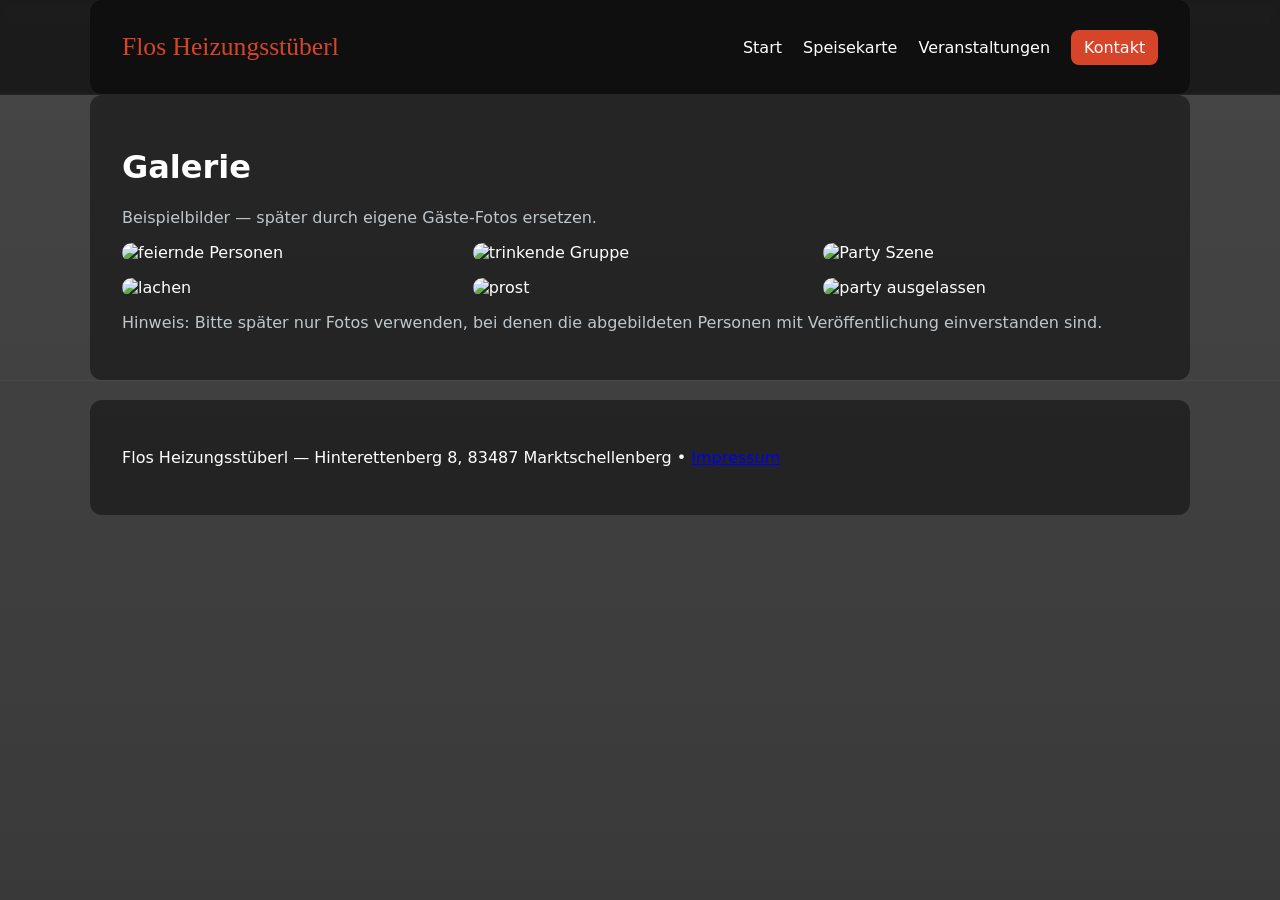
==== gallery.html @ 0366e9e1 "Add initial site: homepage, styles, menu, events, gallery, contact, impressum" ====
<!doctype html>
<html lang="de">
<head>
  <meta charset="utf-8">
  <meta name="viewport" content="width=device-width,initial-scale=1">
  <title>Galerie — Flos Heizungsstüberl</title>
  <link rel="stylesheet" href="styles.css">
</head>
<body>
  <header class="site-header">
    <div class="wrap">
      <a class="brand" href="/">Flos Heizungsstüberl</a>
      <nav>
        <a href="/">Start</a>
        <a href="speisekarte.html">Speisekarte</a>
        <a href="veranstaltungen.html">Veranstaltungen</a>
        <a href="kontakt.html" class="cta">Kontakt</a>
      </nav>
    </div>
  </header>

  <main class="wrap">
    <h1>Galerie</h1>
    <p class="muted">Beispielbilder — später durch eigene Gäste-Fotos ersetzen.</p>

    <div class="gallery-grid" style="display:grid;grid-template-columns:repeat(3,1fr);gap:1rem">
      <img src="https://images.unsplash.com/photo-1522202176988-66273c2fd55f?q=80&w=800&auto=format&fit=crop&ixlib=rb-4.0.3&s=aaa" alt="feiernde Personen" style="width:100%;border-radius:10px">
      <img src="https://images.unsplash.com/photo-1519125323398-675f0ddb6308?q=80&w=800&auto=format&fit=crop&ixlib=rb-4.0.3&s=bbb" alt="trinkende Gruppe" style="width:100%;border-radius:10px">
      <img src="https://images.unsplash.com/photo-1514518873541-7e9a4b4c2fcd?q=80&w=800&auto=format&fit=crop&ixlib=rb-4.0.3&s=ccc" alt="Party Szene" style="width:100%;border-radius:10px">
      <img src="https://images.unsplash.com/photo-1482192505345-5655af888cc4?q=80&w=800&auto=format&fit=crop&ixlib=rb-4.0.3&s=ddd" alt="lachen" style="width:100%;border-radius:10px">
      <img src="https://images.unsplash.com/photo-1544025162-d76694265947?q=80&w=800&auto=format&fit=crop&ixlib=rb-4.0.3&s=eee" alt="prost" style="width:100%;border-radius:10px">
      <img src="https://images.unsplash.com/photo-1492684223066-81342ee5ff30?q=80&w=800&auto=format&fit=crop&ixlib=rb-4.0.3&s=fff" alt="party ausgelassen" style="width:100%;border-radius:10px">
    </div>

    <p class="muted">Hinweis: Bitte später nur Fotos verwenden, bei denen die abgebildeten Personen mit Veröffentlichung einverstanden sind.</p>
  </main>

  <footer class="site-footer">
    <div class="wrap">
      <p>Flos Heizungsstüberl — Hinterettenberg 8, 83487 Marktschellenberg • <a href="impressum.html">Impressum</a></p>
    </div>
  </footer>
</body>
</html>
---- styles.css ----
/* Stylesheet für Flos Heizungsstüberl - modern, bayerisch angehaucht, dunkles Theme */
:root{--wrap:1100px;--accent:#d6452a;--muted:#bfc7cc;--bg:#0b0b0b;--text:#ffffff}
*{box-sizing:border-box}
body{font-family:Inter,Montserrat,system-ui,Segoe UI,Roboto,Arial,sans-serif;margin:0;color:var(--text);
  background-image: linear-gradient(rgba(8,8,8,0.75), rgba(8,8,8,0.8)), url('Logos/untersberg.jpg');
  background-size:cover;background-position:center;background-attachment:fixed;}
.wrap{max-width:var(--wrap);margin:0 auto;padding:2rem;background:rgba(0,0,0,0.45);border-radius:12px}
.site-header{background:rgba(0,0,0,0.6);backdrop-filter:blur(4px);position:sticky;top:0;z-index:40;border-bottom:1px solid rgba(255,255,255,.04)}
.site-header .wrap{display:flex;align-items:center;justify-content:space-between}
.brand{font-family:Montserrat,Plaster,Inter,serif;font-size:1.6rem;color:var(--accent);text-decoration:none}
nav a{margin-left:1rem;color:var(--text);text-decoration:none}
nav .cta{background:var(--accent);color:#fff;padding:.5rem .8rem;border-radius:8px}
.hero{padding:3rem 0; color:var(--text); position:relative}
.hero{background-image:linear-gradient(rgba(0,0,0,0.6), rgba(0,0,0,0.65)), url('Logos/untersberg.jpg');background-size:cover;background-position:center}
.hero-inner{display:flex;gap:2rem;align-items:center}
.hero-text{flex:1}
.slogan{font-family:Montserrat,Plaster,Inter,serif;font-size:2.2rem;color:#fff;margin:0 0 1rem;letter-spacing:0.2px;text-shadow:0 6px 20px rgba(0,0,0,.7)}
.lead{font-size:1.05rem;opacity:.95}
.buttons .btn{display:inline-block;margin-right:.6rem;padding:.6rem 1rem;border-radius:8px;background:var(--accent);color:#fff;text-decoration:none}
.buttons .ghost{background:transparent;border:1px solid rgba(255,255,255,.15);color:#fff}
.hero-image img{width:420px;border-radius:12px;box-shadow:0 10px 30px rgba(0,0,0,.55);filter:grayscale(10%) brightness(78%);opacity:0.98}
.partners{padding:2rem 0;background:transparent}
.partner-logos{display:flex;gap:1.2rem;align-items:center}
.partner-logos img{height:56px;object-fit:contain;filter:brightness(1);background:transparent}
.info{display:flex;gap:2rem;padding:2rem 0}
.info .col{flex:1;background:rgba(255,255,255,0.03);padding:1.2rem;border-radius:12px}
.highlight{color:var(--accent);font-weight:700}
.cta-cards{display:grid;grid-template-columns:repeat(3,1fr);gap:1rem;padding:2rem 0}
.cta-cards article{background:rgba(255,255,255,0.03);padding:1.2rem;border-radius:12px}
.instagram{padding:2rem 0}
.site-footer{padding:1.2rem 0;background:transparent;border-top:1px solid rgba(255,255,255,.04)}
.link{color:var(--accent);text-decoration:none}
.muted{color:var(--muted)}
.fun{font-style:italic;color:#eee}
.menu ul{list-style:none;padding:0}
.menu li{padding:.35rem 0}
.map-wrapper{position:relative;padding-bottom:56.25%;height:0;overflow:hidden}
.map-wrapper iframe{position:absolute;top:0;left:0;width:100%;height:100%;border:0;border-radius:8px}
.gallery-grid img{width:100%;border-radius:10px}
.btn.whatsapp{background:#25D366;color:#fff;border:none}
@media(max-width:900px){
  .hero-inner{flex-direction:column}
  .hero-image img{width:100%}
  .cta-cards{grid-template-columns:1fr}
  .slogan{font-size:1.6rem}
}
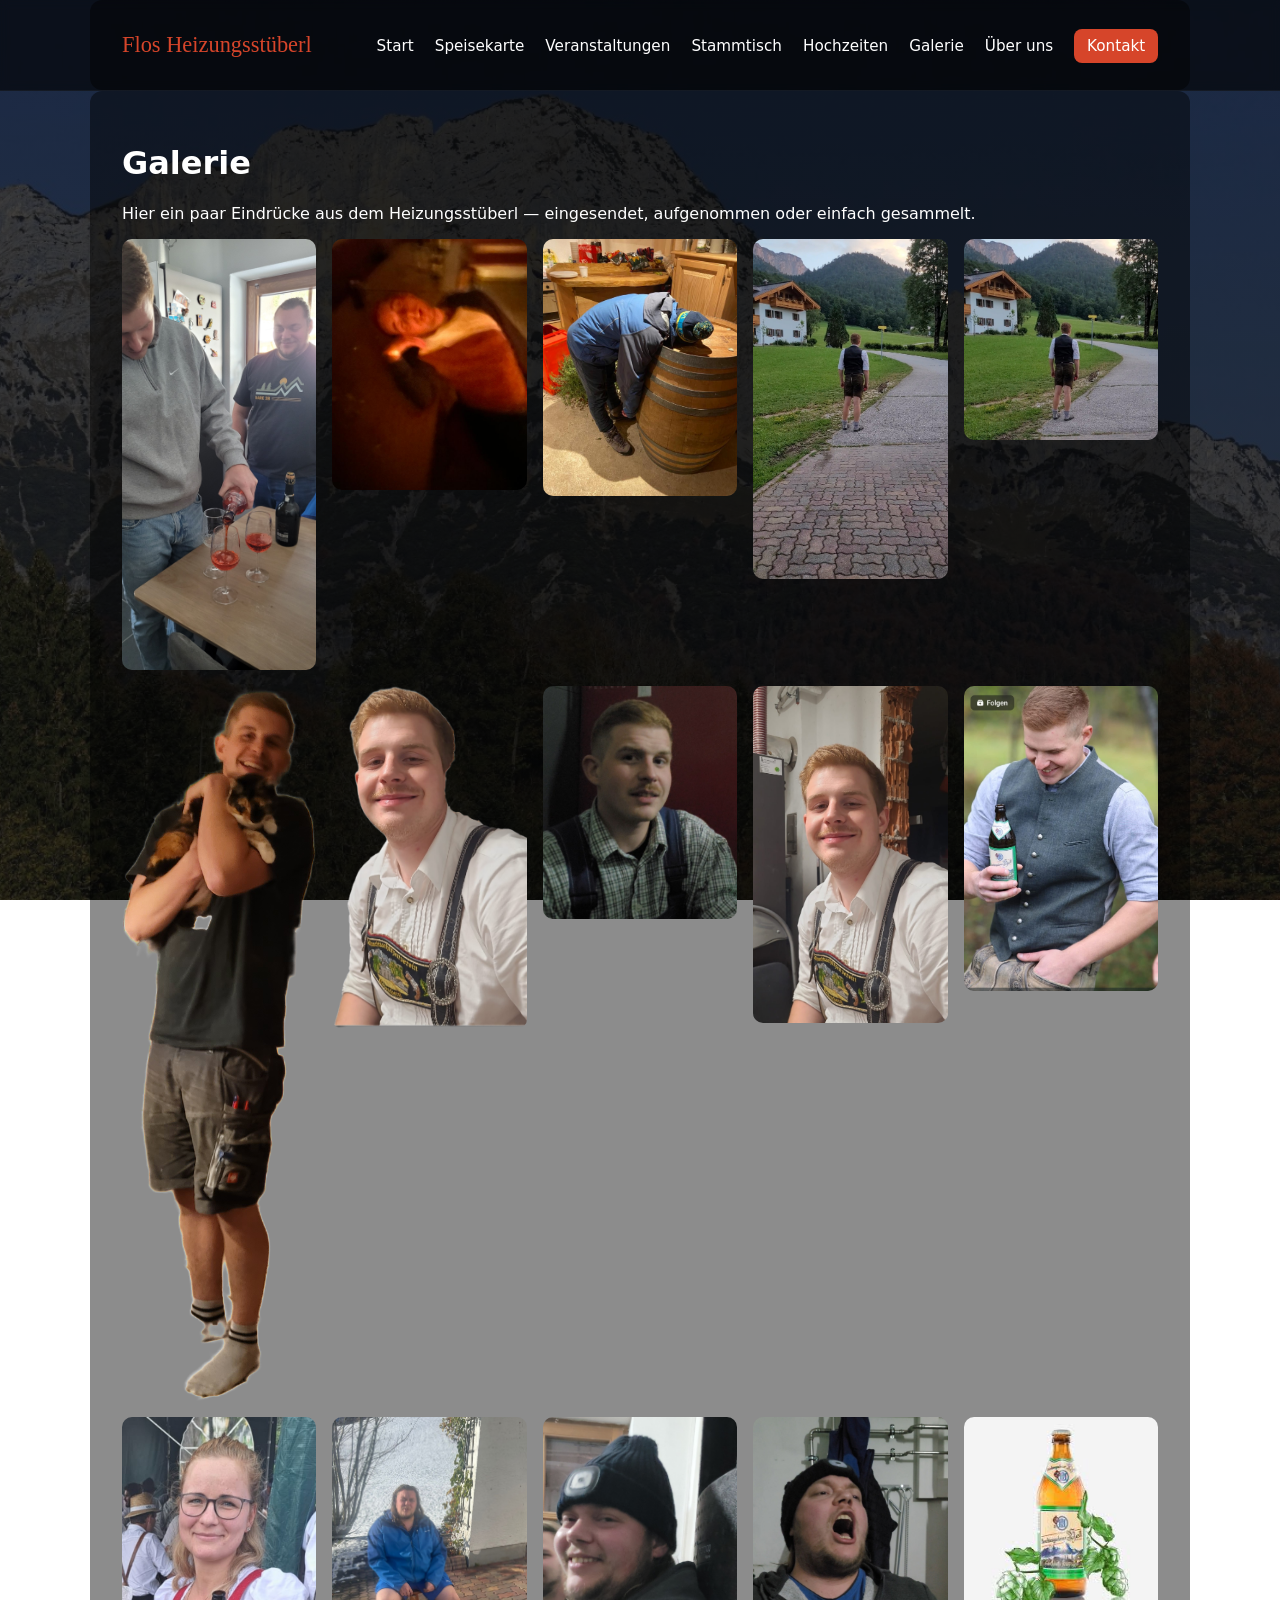
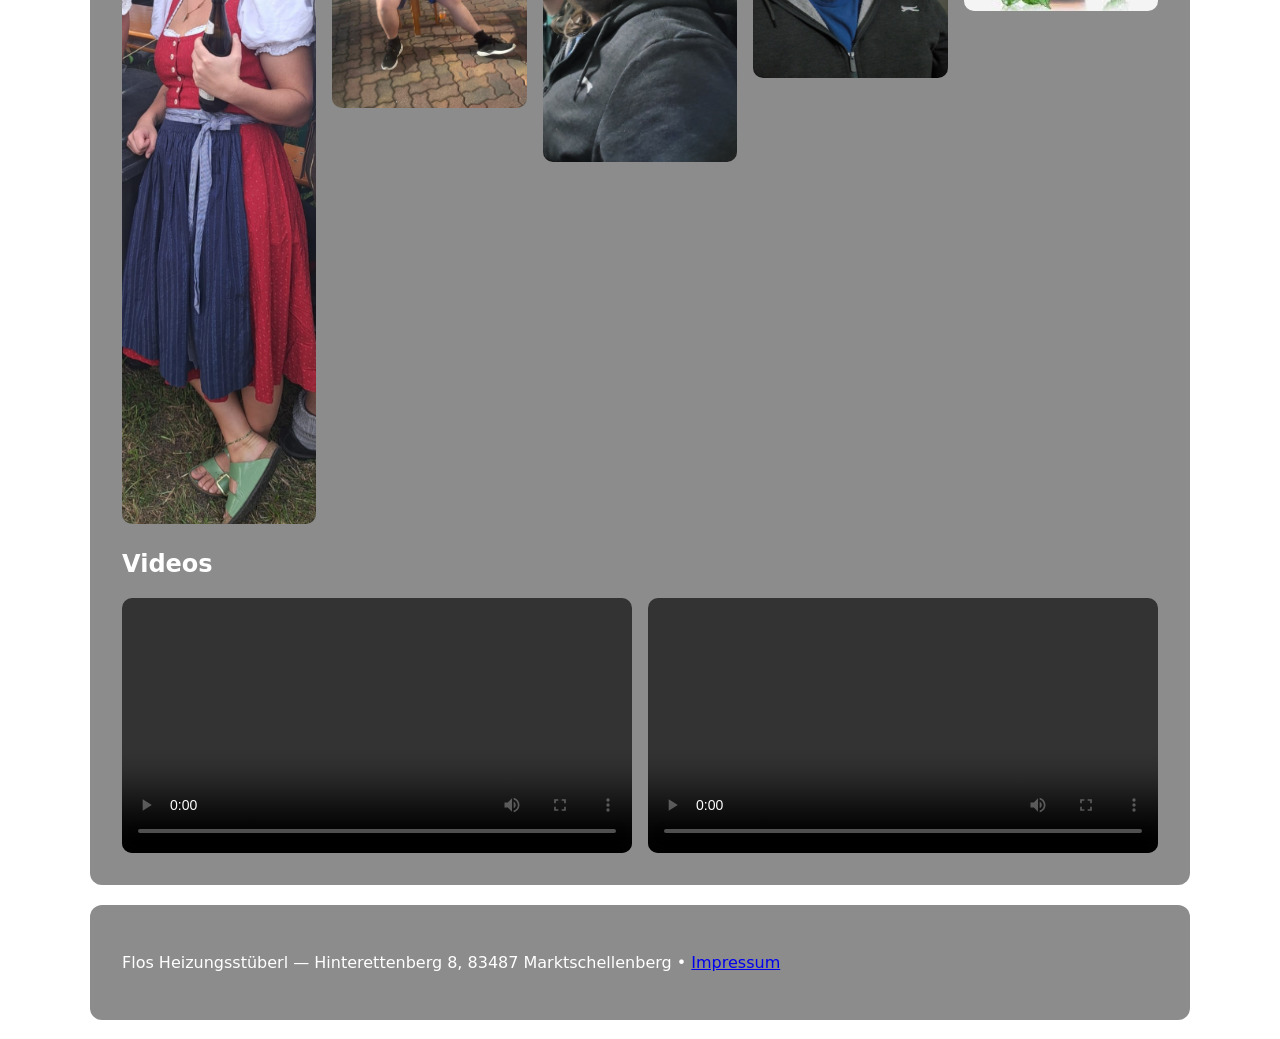
==== commit 401d8cb9: "Unify header across pages, adjust header font size, update README" ====
--- a/gallery.html
+++ b/gallery.html
@@ -14,6 +14,10 @@
         <a href="/">Start</a>
         <a href="speisekarte.html">Speisekarte</a>
         <a href="veranstaltungen.html">Veranstaltungen</a>
+        <a href="stammtisch.html">Stammtisch</a>
+        <a href="hochzeiten.html">Hochzeiten</a>
+        <a href="gallery.html">Galerie</a>
+        <a href="ueber-uns.html">Über uns</a>
         <a href="kontakt.html" class="cta">Kontakt</a>
       </nav>
     </div>
@@ -21,18 +25,32 @@
 
   <main class="wrap">
     <h1>Galerie</h1>
-    <p class="muted">Beispielbilder — später durch eigene Gäste-Fotos ersetzen.</p>
+    <p>Hier ein paar Eindrücke aus dem Heizungsstüberl — eingesendet, aufgenommen oder einfach gesammelt.</p>
 
-    <div class="gallery-grid" style="display:grid;grid-template-columns:repeat(3,1fr);gap:1rem">
-      <img src="https://images.unsplash.com/photo-1522202176988-66273c2fd55f?q=80&w=800&auto=format&fit=crop&ixlib=rb-4.0.3&s=aaa" alt="feiernde Personen" style="width:100%;border-radius:10px">
-      <img src="https://images.unsplash.com/photo-1519125323398-675f0ddb6308?q=80&w=800&auto=format&fit=crop&ixlib=rb-4.0.3&s=bbb" alt="trinkende Gruppe" style="width:100%;border-radius:10px">
-      <img src="https://images.unsplash.com/photo-1514518873541-7e9a4b4c2fcd?q=80&w=800&auto=format&fit=crop&ixlib=rb-4.0.3&s=ccc" alt="Party Szene" style="width:100%;border-radius:10px">
-      <img src="https://images.unsplash.com/photo-1482192505345-5655af888cc4?q=80&w=800&auto=format&fit=crop&ixlib=rb-4.0.3&s=ddd" alt="lachen" style="width:100%;border-radius:10px">
-      <img src="https://images.unsplash.com/photo-1544025162-d76694265947?q=80&w=800&auto=format&fit=crop&ixlib=rb-4.0.3&s=eee" alt="prost" style="width:100%;border-radius:10px">
-      <img src="https://images.unsplash.com/photo-1492684223066-81342ee5ff30?q=80&w=800&auto=format&fit=crop&ixlib=rb-4.0.3&s=fff" alt="party ausgelassen" style="width:100%;border-radius:10px">
+    <div class="gallery-grid" style="display:grid;grid-template-columns:repeat(auto-fit,minmax(180px,1fr));gap:1rem">
+      <img src="Bilder/Aperol.jpg" alt="Aperol" loading="lazy">
+      <img src="Bilder/Betrunkener_1.jpg" alt="Betrunkener" loading="lazy">
+      <img src="Bilder/Betrunkener_2.jpg" alt="Betrunkener" loading="lazy">
+      <img src="Bilder/Flo_hinten.jpg" alt="Flo hinten" loading="lazy">
+      <img src="Bilder/Flo_hinten_2.jpg" alt="Flo hinten 2" loading="lazy">
+      <img src="Bilder/Flo_Katze.png" alt="Flo mit Katze" loading="lazy">
+      <img src="Bilder/Flo_portraet.png" alt="Flo Porträt" loading="lazy">
+      <img src="Bilder/Flo_portraet_2.jpg" alt="Flo Porträt 2" loading="lazy">
+      <img src="Bilder/Flo_portraet_voll.jpg" alt="Flo Porträt voll" loading="lazy">
+      <img src="Bilder/Flo_serioes.jpg" alt="Flo seriös" loading="lazy">
+      <img src="Bilder/Laura_Berg_2.jpg" alt="Laura" loading="lazy">
+      <img src="Bilder/Michi_draussen.jpg" alt="Michi draußen" loading="lazy">
+      <img src="Bilder/Michi_portraet.jpg" alt="Michi Porträt" loading="lazy">
+      <img src="Bilder/Michi_schrei.jpg" alt="Michi schreit" loading="lazy">
+      <img src="Bilder/Osterbier.jpg" alt="Osterbier" loading="lazy">
     </div>
 
-    <p class="muted">Hinweis: Bitte später nur Fotos verwenden, bei denen die abgebildeten Personen mit Veröffentlichung einverstanden sind.</p>
+    <h2 style="margin-top:1.6rem">Videos</h2>
+    <div style="display:grid;grid-template-columns:repeat(auto-fit,minmax(240px,1fr));gap:1rem">
+      <video controls playsinline width="100%" style="border-radius:10px" src="Videos/Goassmass.mp4" preload="metadata"></video>
+      <video controls playsinline width="100%" style="border-radius:10px" src="Videos/Heizung_video.mp4" preload="metadata"></video>
+    </div>
+
   </main>
 
   <footer class="site-footer">
--- a/styles.css
+++ b/styles.css
@@ -2,18 +2,32 @@
 :root{--wrap:1100px;--accent:#d6452a;--muted:#bfc7cc;--bg:#0b0b0b;--text:#ffffff}
 *{box-sizing:border-box}
 body{font-family:Inter,Montserrat,system-ui,Segoe UI,Roboto,Arial,sans-serif;margin:0;color:var(--text);
-  background-image: linear-gradient(rgba(8,8,8,0.75), rgba(8,8,8,0.8)), url('Logos/untersberg.jpg');
+  /* Restore desktop background with fixed attachment as before (relative path) */
+  background-image: linear-gradient(rgba(8,8,8,0.75), rgba(8,8,8,0.8)), url('Logos/Untersberg.jpg');
   background-size:cover;background-position:center;background-attachment:fixed;}
 .wrap{max-width:var(--wrap);margin:0 auto;padding:2rem;background:rgba(0,0,0,0.45);border-radius:12px}
 .site-header{background:rgba(0,0,0,0.6);backdrop-filter:blur(4px);position:sticky;top:0;z-index:40;border-bottom:1px solid rgba(255,255,255,.04)}
 .site-header .wrap{display:flex;align-items:center;justify-content:space-between}
-.brand{font-family:Montserrat,Plaster,Inter,serif;font-size:1.6rem;color:var(--accent);text-decoration:none}
-nav a{margin-left:1rem;color:var(--text);text-decoration:none}
+.brand{font-family:Montserrat,Plaster,Inter,serif;font-size:1.4rem;color:var(--accent);text-decoration:none}
+nav a{margin-left:1rem;color:var(--text);text-decoration:none;font-size:0.95rem}
 nav .cta{background:var(--accent);color:#fff;padding:.5rem .8rem;border-radius:8px}
+
+/* Mobile hamburger button */
+.nav-toggle{display:none;background:transparent;border:0;padding:.5rem;border-radius:8px;color:var(--text)}
+.nav-toggle .hamburger{display:block;width:22px;height:2px;background:var(--text);position:relative}
+.nav-toggle .hamburger::before,.nav-toggle .hamburger::after{content:'';display:block;width:22px;height:2px;background:var(--text);position:absolute;left:0}
+.nav-toggle .hamburger::before{top:-7px}
+.nav-toggle .hamburger::after{top:7px}
+
+/* When open, animate to X */
+.nav-toggle.open .hamburger{background:transparent}
+.nav-toggle.open .hamburger::before{transform:rotate(45deg);top:0}
+.nav-toggle.open .hamburger::after{transform:rotate(-45deg);top:0}
+
 .hero{padding:3rem 0; color:var(--text); position:relative}
-.hero{background-image:linear-gradient(rgba(0,0,0,0.6), rgba(0,0,0,0.65)), url('Logos/untersberg.jpg');background-size:cover;background-position:center}
+/* Use correct filename for hero background as well */
+.hero{background-image:linear-gradient(rgba(0,0,0,0.6), rgba(0,0,0,0.65)), url('Logos/Untersberg.jpg');background-size:cover;background-position:center}
 .hero-inner{display:flex;gap:2rem;align-items:center}
-.hero-text{flex:1}
 .slogan{font-family:Montserrat,Plaster,Inter,serif;font-size:2.2rem;color:#fff;margin:0 0 1rem;letter-spacing:0.2px;text-shadow:0 6px 20px rgba(0,0,0,.7)}
 .lead{font-size:1.05rem;opacity:.95}
 .buttons .btn{display:inline-block;margin-right:.6rem;padding:.6rem 1rem;border-radius:8px;background:var(--accent);color:#fff;text-decoration:none}
@@ -35,12 +49,71 @@
 .menu ul{list-style:none;padding:0}
 .menu li{padding:.35rem 0}
 .map-wrapper{position:relative;padding-bottom:56.25%;height:0;overflow:hidden}
-.map-wrapper iframe{position:absolute;top:0;left:0;width:100%;height:100%;border:0;border-radius:8px}
+.map-wrapper iframe{position:absolute;top:0;left:0;width:100%;height:100%;border:0;border-radius:8px;pointer-events:auto;touch-action:auto;-webkit-overflow-scrolling:touch}
 .gallery-grid img{width:100%;border-radius:10px}
 .btn.whatsapp{background:#25D366;color:#fff;border:none}
-@media(max-width:900px){
-  .hero-inner{flex-direction:column}
-  .hero-image img{width:100%}
+
+/* Map hint overlay styles */
+.map-hint{position:absolute;left:12px;right:12px;bottom:12px;background:rgba(0,0,0,0.55);color:#fff;padding:.5rem .8rem;border-radius:8px;font-size:0.95rem;text-align:center;pointer-events:none}
+
+/* Mobile optimizations */
+@media(max-width:600px){
+  .wrap{padding:1rem;border-radius:8px}
+  .site-header .wrap{flex-direction:row;align-items:center;gap:.5rem}
+  .brand{font-size:1.2rem}
+  /* show hamburger and hide nav by default on mobile */
+  .nav-toggle{display:inline-flex;align-items:center;justify-content:center}
+  nav{display:none;flex-direction:column;gap:.5rem;margin-top:.5rem}
+  nav.open{display:flex}
+  nav a{margin-left:0;padding:.6rem .8rem;border-radius:8px;background:rgba(255,255,255,0.03)}
+  nav a.cta{margin-top:.25rem}
+
+  .hero-inner{flex-direction:column-reverse;gap:1rem}
+  .slogan{font-size:1.4rem}
+  .lead{font-size:1rem}
+  .hero-image img{width:100%;max-width:420px}
+  .buttons .btn{display:block;width:100%;margin:0 0 .6rem;padding:0.9rem 1rem;font-size:1rem}
+  .buttons .ghost{width:100%;background:transparent;border:2px solid rgba(255,255,255,.15);color:var(--text)}
+  .info{flex-direction:column}
+  .info .col{padding:1rem}
+  .partner-logos{justify-content:center;flex-wrap:wrap}
+  .partner-logos img{height:48px;filter:none;background:rgba(255,255,255,0.02);padding:.3rem;border-radius:8px}
   .cta-cards{grid-template-columns:1fr}
-  .slogan{font-size:1.6rem}
+  .menu li{font-size:1rem}
+  .map-wrapper{padding-bottom:56.25%}
+  /* mobile: avoid fixed backgrounds for performance and compatibility */
+  body{background-attachment:scroll}
+  /* Reduce overlay opacity on mobile so background is more visible */
+  .wrap{background:rgba(0,0,0,0.25)}
+  /* Use existing JPG for mobile fallback */
+  .hero{background-image: linear-gradient(rgba(0,0,0,0.35), rgba(0,0,0,0.45)), url('Logos/Untersberg.jpg')}
 }
+
+/* Make mobile background lighter */
+@media(max-width:600px){
+  body{background-image: linear-gradient(rgba(18,18,18,0.55), rgba(18,18,18,0.55)), url('Logos/Untersberg.jpg');}
+  .hero-image img{width:100%;max-width:320px}
+  /* Flo portrait button style */
+  .flo-btn{display:inline-block;border-radius:50%;overflow:hidden;width:56px;height:56px;border:2px solid rgba(255,255,255,0.08);box-shadow:0 6px 14px rgba(0,0,0,0.35)}
+}
+
+/* place Flo logo top-right on subpages */
+@media(min-width:601px){
+  .subpage-flo-logo{position:fixed;top:18px;right:18px;width:72px;height:72px;border-radius:50%;box-shadow:0 8px 20px rgba(0,0,0,.4)}
+}
+
+@media(min-width:601px) and (max-width:900px){
+  .slogan{font-size:1.8rem}
+  .hero-image img{width:320px}
+  nav{flex-wrap:wrap}
+}
+
+/* Ensure images never overflow */
+img{max-width:100%;height:auto;display:block}
+
+/* Improve touch targets */
+a,button,input,select,textarea{touch-action:manipulation}
+
+/* Lazy-load helper: show images by default to avoid them being invisible if JS missed the load event */
+img[loading="lazy"]{opacity:1;transition:opacity .35s ease-in}
+img[loading="lazy"].loaded{opacity:1}
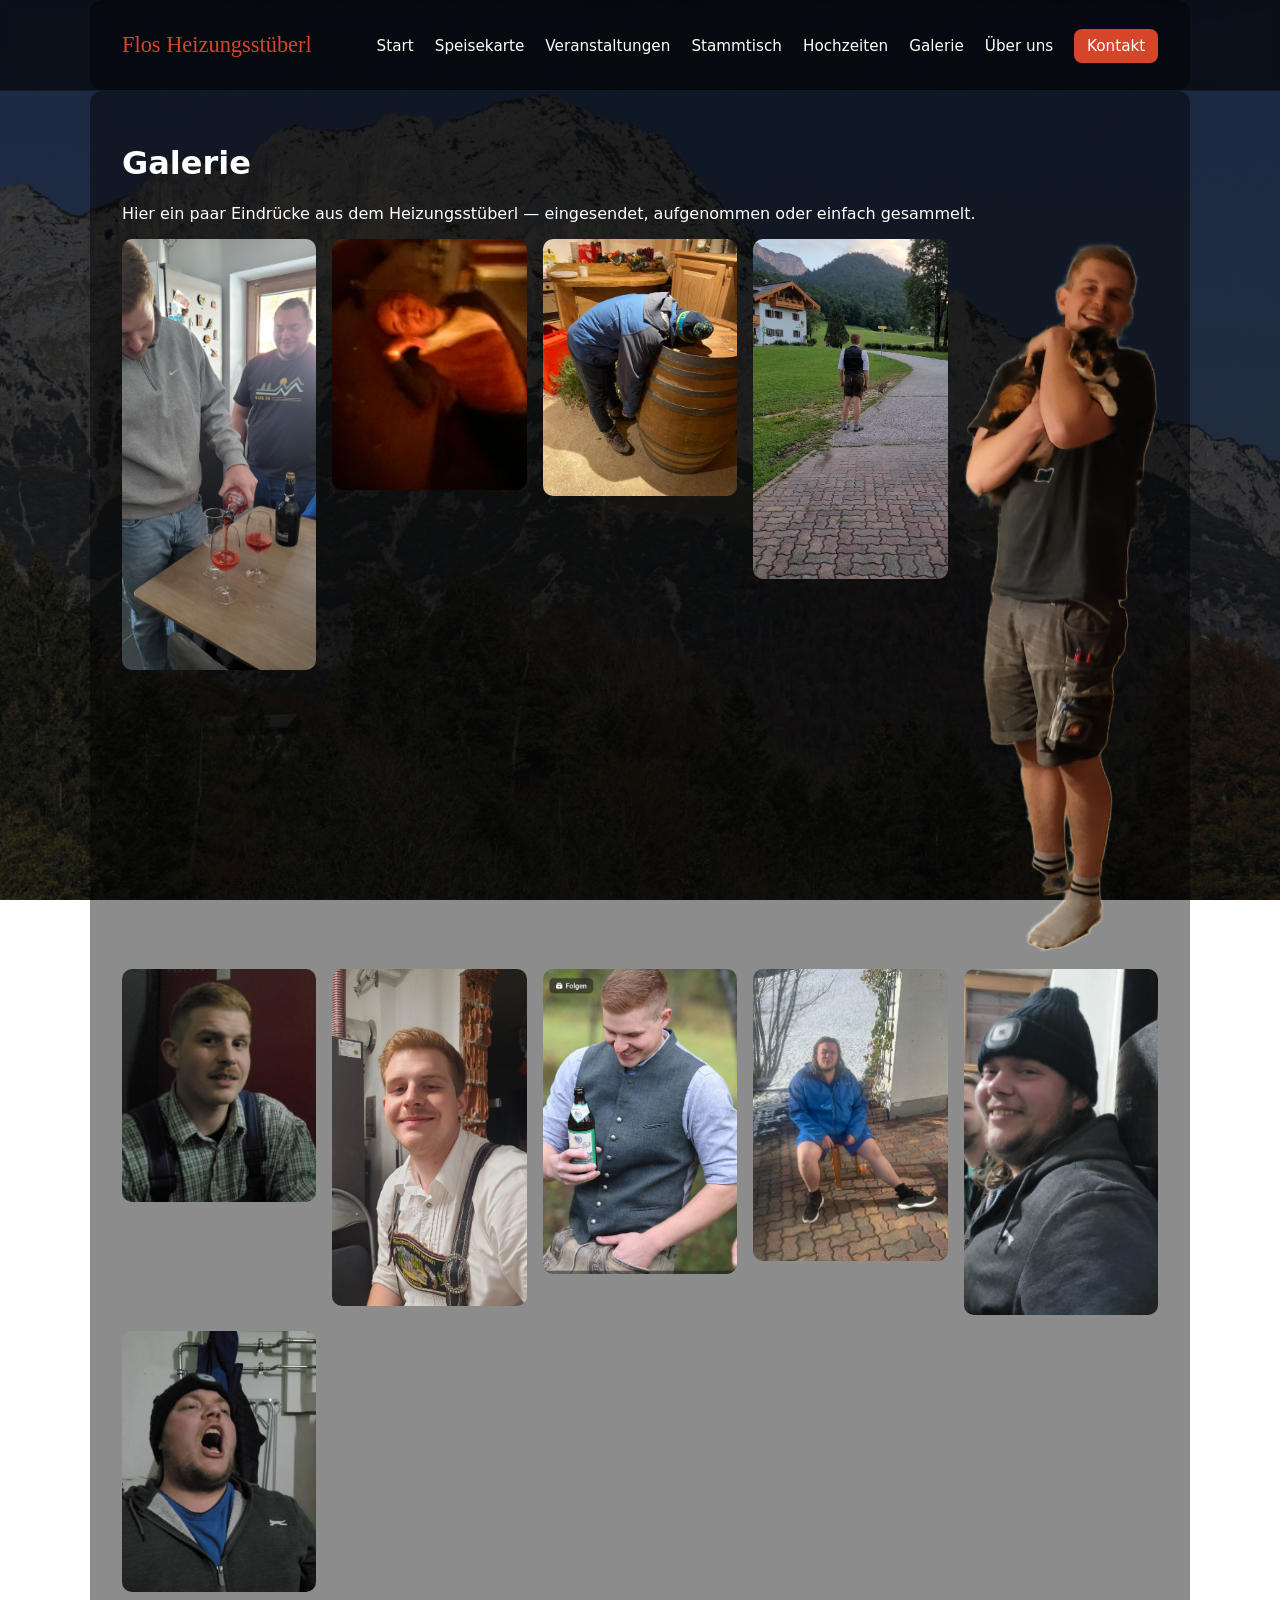
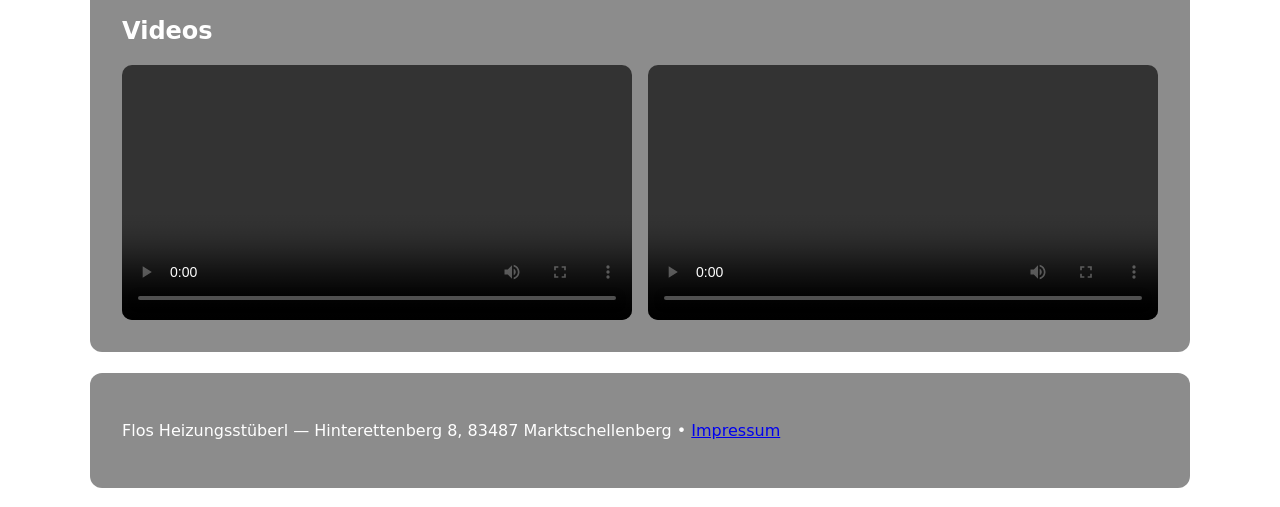
==== commit 787709f8: "Mobile: enable toggle nav on all pages; eager-load gallery and about images" ====
--- a/gallery.html
+++ b/gallery.html
@@ -10,7 +10,8 @@
   <header class="site-header">
     <div class="wrap">
       <a class="brand" href="/">Flos Heizungsstüberl</a>
-      <nav>
+      <button class="nav-toggle" aria-expanded="false" aria-label="Menü"><span class="hamburger"></span></button>
+      <nav id="main-nav">
         <a href="/">Start</a>
         <a href="speisekarte.html">Speisekarte</a>
         <a href="veranstaltungen.html">Veranstaltungen</a>
@@ -28,21 +29,17 @@
     <p>Hier ein paar Eindrücke aus dem Heizungsstüberl — eingesendet, aufgenommen oder einfach gesammelt.</p>
 
     <div class="gallery-grid" style="display:grid;grid-template-columns:repeat(auto-fit,minmax(180px,1fr));gap:1rem">
-      <img src="Bilder/Aperol.jpg" alt="Aperol" loading="lazy">
-      <img src="Bilder/Betrunkener_1.jpg" alt="Betrunkener" loading="lazy">
-      <img src="Bilder/Betrunkener_2.jpg" alt="Betrunkener" loading="lazy">
-      <img src="Bilder/Flo_hinten.jpg" alt="Flo hinten" loading="lazy">
-      <img src="Bilder/Flo_hinten_2.jpg" alt="Flo hinten 2" loading="lazy">
-      <img src="Bilder/Flo_Katze.png" alt="Flo mit Katze" loading="lazy">
-      <img src="Bilder/Flo_portraet.png" alt="Flo Porträt" loading="lazy">
-      <img src="Bilder/Flo_portraet_2.jpg" alt="Flo Porträt 2" loading="lazy">
-      <img src="Bilder/Flo_portraet_voll.jpg" alt="Flo Porträt voll" loading="lazy">
-      <img src="Bilder/Flo_serioes.jpg" alt="Flo seriös" loading="lazy">
-      <img src="Bilder/Laura_Berg_2.jpg" alt="Laura" loading="lazy">
-      <img src="Bilder/Michi_draussen.jpg" alt="Michi draußen" loading="lazy">
-      <img src="Bilder/Michi_portraet.jpg" alt="Michi Porträt" loading="lazy">
-      <img src="Bilder/Michi_schrei.jpg" alt="Michi schreit" loading="lazy">
-      <img src="Bilder/Osterbier.jpg" alt="Osterbier" loading="lazy">
+      <img src="Bilder/Aperol.jpg" alt="Aperol" loading="eager">
+      <img src="Bilder/Betrunkener_1.jpg" alt="Betrunkener" loading="eager">
+      <img src="Bilder/Betrunkener_2.jpg" alt="Betrunkener" loading="eager">
+      <img src="Bilder/Flo_hinten.jpg" alt="Flo hinten" loading="eager">
+      <img src="Bilder/Flo_Katze.png" alt="Flo mit Katze" loading="eager">
+      <img src="Bilder/Flo_portraet_2.jpg" alt="Flo Porträt 2" loading="eager">
+      <img src="Bilder/Flo_portraet_voll.jpg" alt="Flo Porträt voll" loading="eager">
+      <img src="Bilder/Flo_serioes.jpg" alt="Flo seriös" loading="eager">
+      <img src="Bilder/Michi_draussen.jpg" alt="Michi draußen" loading="eager">
+      <img src="Bilder/Michi_portraet.jpg" alt="Michi Porträt" loading="eager">
+      <img src="Bilder/Michi_schrei.jpg" alt="Michi schreit" loading="eager">
     </div>
 
     <h2 style="margin-top:1.6rem">Videos</h2>
@@ -58,5 +55,21 @@
       <p>Flos Heizungsstüberl — Hinterettenberg 8, 83487 Marktschellenberg • <a href="impressum.html">Impressum</a></p>
     </div>
   </footer>
+  <script>
+    document.addEventListener('DOMContentLoaded', function(){
+      // Ensure images are loaded/displayed properly on mobile (some browsers hide deferred images)
+      document.querySelectorAll('.gallery-grid img').forEach(function(img){ img.setAttribute('decoding','sync'); img.style.opacity=1; img.style.visibility='visible'; });
+
+      // Mobile nav toggle (shared)
+      var navToggle = document.querySelector('.nav-toggle');
+      var nav = document.getElementById('main-nav');
+      function closeNav(){ if(nav){ nav.classList.remove('open'); } if(navToggle){ navToggle.classList.remove('open'); navToggle.setAttribute('aria-expanded','false'); } }
+      if(navToggle && nav){
+        navToggle.addEventListener('click', function(e){ e.preventDefault(); var isOpen = nav.classList.toggle('open'); navToggle.classList.toggle('open', isOpen); navToggle.setAttribute('aria-expanded', isOpen ? 'true' : 'false'); });
+        window.addEventListener('resize', function(){ if(window.innerWidth > 600){ closeNav(); } });
+        document.addEventListener('click', function(e){ if(!nav.contains(e.target) && !navToggle.contains(e.target) && nav.classList.contains('open')){ closeNav(); } });
+      }
+    });
+  </script>
 </body>
 </html>
--- a/styles.css
+++ b/styles.css
@@ -108,6 +108,8 @@
   nav{flex-wrap:wrap}
 }
 
+/* Ensure gallery images are always visible on mobile/blocked-image fallback: force display */
+.gallery-grid img{opacity:1 !important;visibility:visible !important}
 /* Ensure images never overflow */
 img{max-width:100%;height:auto;display:block}
 
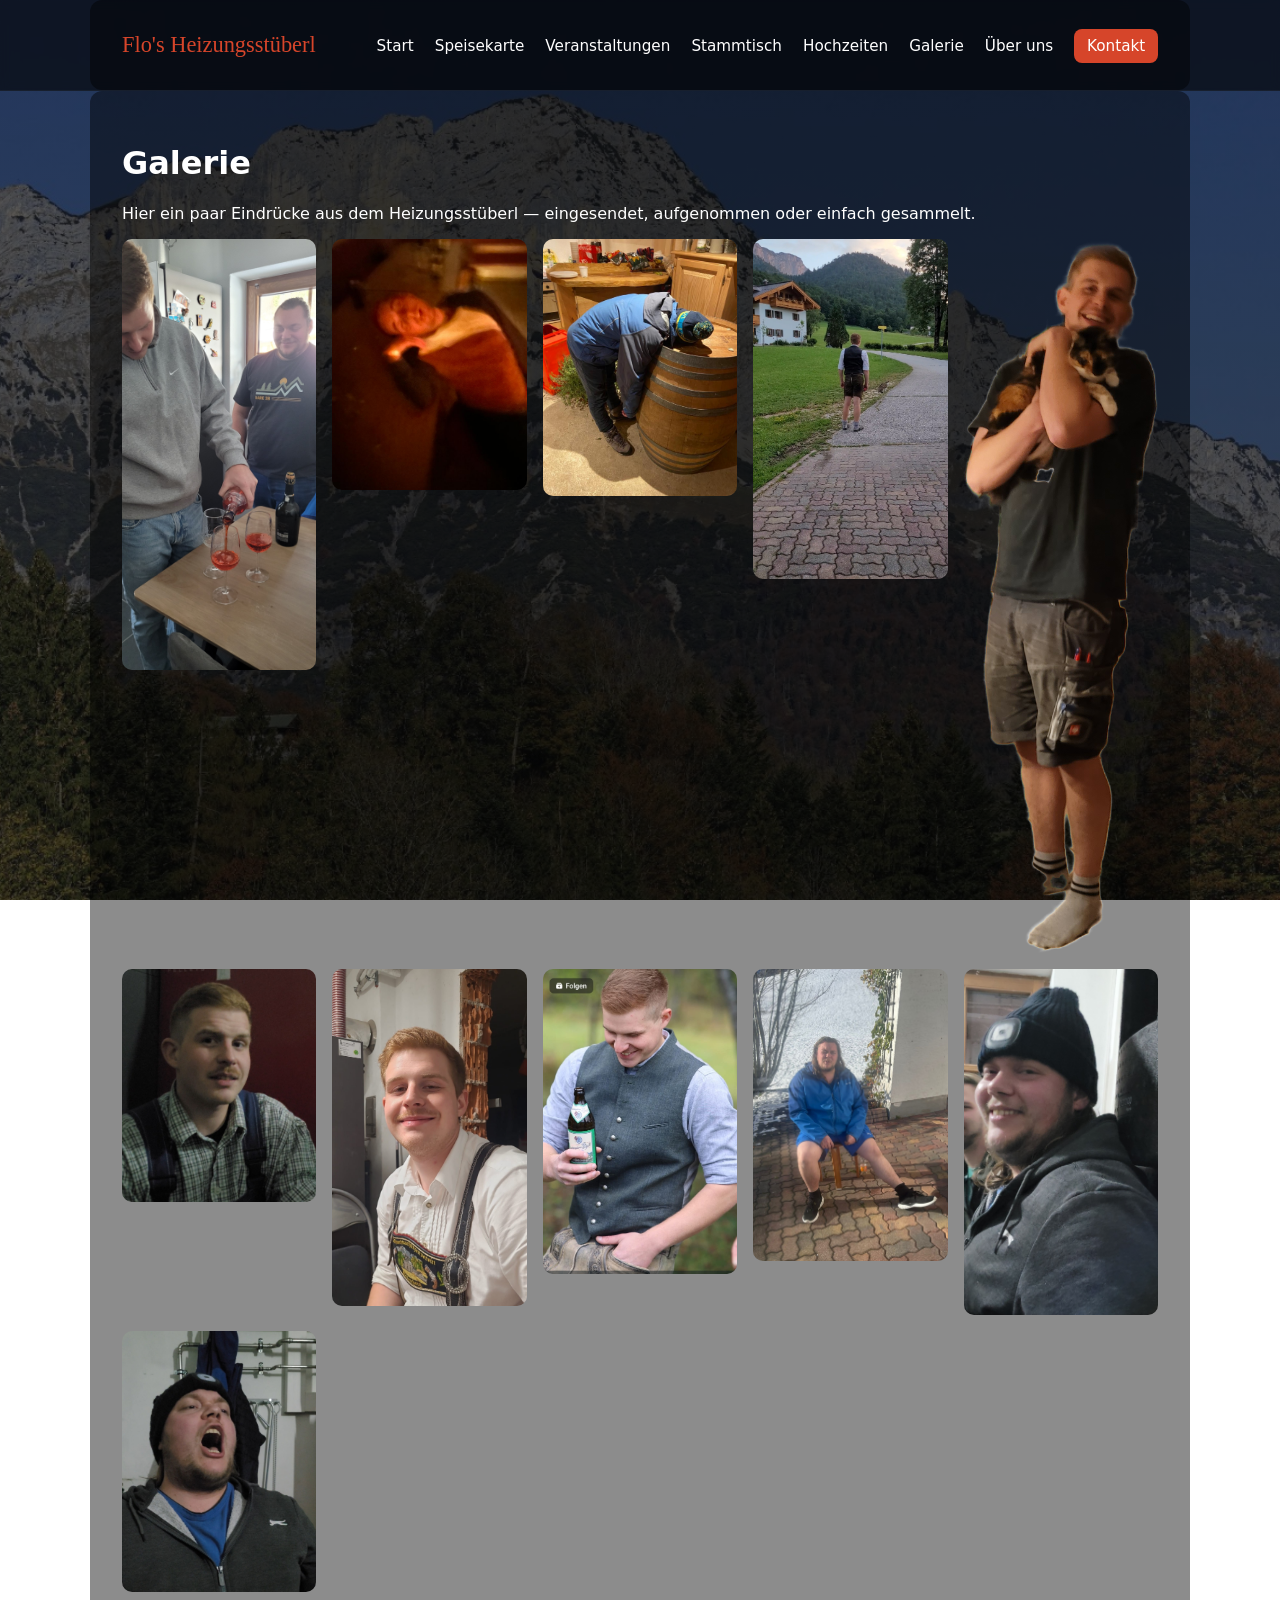
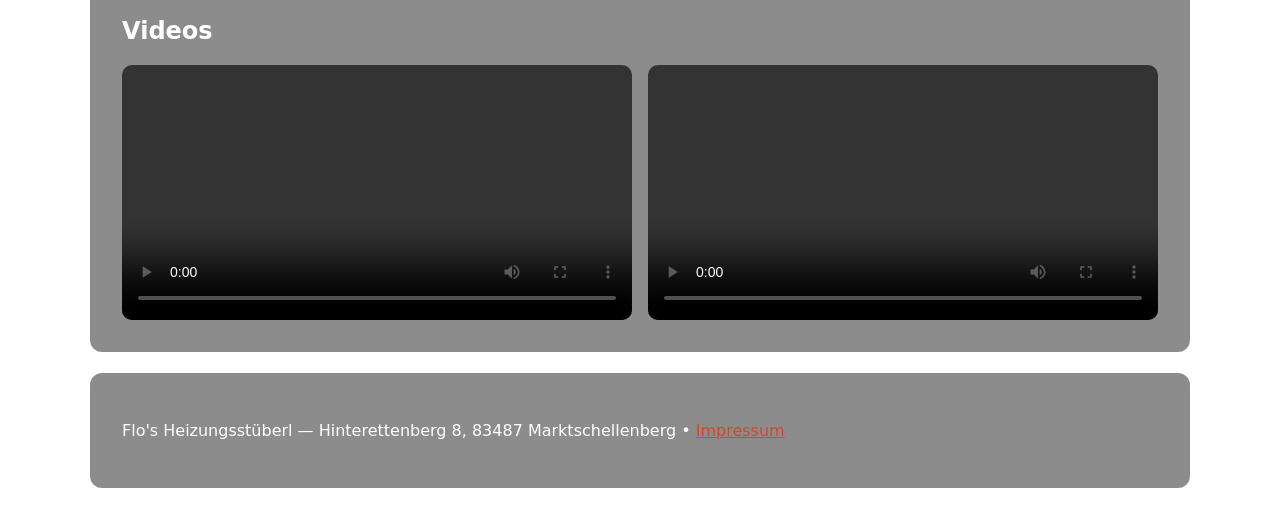
==== commit 42ff40d3: "Update: Flo's Heizungsstüberl Anpassungen (Öffnungszeiten, Links, Neueröffnung-Bild)" ====
--- a/gallery.html
+++ b/gallery.html
@@ -1,75 +1,75 @@
-<!doctype html>
-<html lang="de">
-<head>
-  <meta charset="utf-8">
-  <meta name="viewport" content="width=device-width,initial-scale=1">
-  <title>Galerie — Flos Heizungsstüberl</title>
-  <link rel="stylesheet" href="styles.css">
-</head>
-<body>
-  <header class="site-header">
-    <div class="wrap">
-      <a class="brand" href="/">Flos Heizungsstüberl</a>
-      <button class="nav-toggle" aria-expanded="false" aria-label="Menü"><span class="hamburger"></span></button>
-      <nav id="main-nav">
-        <a href="/">Start</a>
-        <a href="speisekarte.html">Speisekarte</a>
-        <a href="veranstaltungen.html">Veranstaltungen</a>
-        <a href="stammtisch.html">Stammtisch</a>
-        <a href="hochzeiten.html">Hochzeiten</a>
-        <a href="gallery.html">Galerie</a>
-        <a href="ueber-uns.html">Über uns</a>
-        <a href="kontakt.html" class="cta">Kontakt</a>
-      </nav>
-    </div>
-  </header>
-
-  <main class="wrap">
-    <h1>Galerie</h1>
-    <p>Hier ein paar Eindrücke aus dem Heizungsstüberl — eingesendet, aufgenommen oder einfach gesammelt.</p>
-
-    <div class="gallery-grid" style="display:grid;grid-template-columns:repeat(auto-fit,minmax(180px,1fr));gap:1rem">
-      <img src="Bilder/Aperol.jpg" alt="Aperol" loading="eager">
-      <img src="Bilder/Betrunkener_1.jpg" alt="Betrunkener" loading="eager">
-      <img src="Bilder/Betrunkener_2.jpg" alt="Betrunkener" loading="eager">
-      <img src="Bilder/Flo_hinten.jpg" alt="Flo hinten" loading="eager">
-      <img src="Bilder/Flo_Katze.png" alt="Flo mit Katze" loading="eager">
-      <img src="Bilder/Flo_portraet_2.jpg" alt="Flo Porträt 2" loading="eager">
-      <img src="Bilder/Flo_portraet_voll.jpg" alt="Flo Porträt voll" loading="eager">
-      <img src="Bilder/Flo_serioes.jpg" alt="Flo seriös" loading="eager">
-      <img src="Bilder/Michi_draussen.jpg" alt="Michi draußen" loading="eager">
-      <img src="Bilder/Michi_portraet.jpg" alt="Michi Porträt" loading="eager">
-      <img src="Bilder/Michi_schrei.jpg" alt="Michi schreit" loading="eager">
-    </div>
-
-    <h2 style="margin-top:1.6rem">Videos</h2>
-    <div style="display:grid;grid-template-columns:repeat(auto-fit,minmax(240px,1fr));gap:1rem">
-      <video controls playsinline width="100%" style="border-radius:10px" src="Videos/Goassmass.mp4" preload="metadata"></video>
-      <video controls playsinline width="100%" style="border-radius:10px" src="Videos/Heizung_video.mp4" preload="metadata"></video>
-    </div>
-
-  </main>
-
-  <footer class="site-footer">
-    <div class="wrap">
-      <p>Flos Heizungsstüberl — Hinterettenberg 8, 83487 Marktschellenberg • <a href="impressum.html">Impressum</a></p>
-    </div>
-  </footer>
-  <script>
-    document.addEventListener('DOMContentLoaded', function(){
-      // Ensure images are loaded/displayed properly on mobile (some browsers hide deferred images)
-      document.querySelectorAll('.gallery-grid img').forEach(function(img){ img.setAttribute('decoding','sync'); img.style.opacity=1; img.style.visibility='visible'; });
-
-      // Mobile nav toggle (shared)
-      var navToggle = document.querySelector('.nav-toggle');
-      var nav = document.getElementById('main-nav');
-      function closeNav(){ if(nav){ nav.classList.remove('open'); } if(navToggle){ navToggle.classList.remove('open'); navToggle.setAttribute('aria-expanded','false'); } }
-      if(navToggle && nav){
-        navToggle.addEventListener('click', function(e){ e.preventDefault(); var isOpen = nav.classList.toggle('open'); navToggle.classList.toggle('open', isOpen); navToggle.setAttribute('aria-expanded', isOpen ? 'true' : 'false'); });
-        window.addEventListener('resize', function(){ if(window.innerWidth > 600){ closeNav(); } });
-        document.addEventListener('click', function(e){ if(!nav.contains(e.target) && !navToggle.contains(e.target) && nav.classList.contains('open')){ closeNav(); } });
-      }
-    });
-  </script>
-</body>
-</html>
+<!doctype html>
+<html lang="de">
+<head>
+  <meta charset="utf-8">
+  <meta name="viewport" content="width=device-width,initial-scale=1">
+  <title>Galerie — Flo's Heizungsstüberl</title>
+  <link rel="stylesheet" href="styles.css">
+</head>
+<body>
+  <header class="site-header">
+    <div class="wrap">
+      <a class="brand" href="/">Flo's Heizungsstüberl</a>
+      <button class="nav-toggle" aria-expanded="false" aria-label="Menü"><span class="hamburger"></span></button>
+      <nav id="main-nav">
+        <a href="/">Start</a>
+        <a href="speisekarte.html">Speisekarte</a>
+        <a href="veranstaltungen.html">Veranstaltungen</a>
+        <a href="stammtisch.html">Stammtisch</a>
+        <a href="hochzeiten.html">Hochzeiten</a>
+        <a href="gallery.html">Galerie</a>
+        <a href="ueber-uns.html">Über uns</a>
+        <a href="kontakt.html" class="cta">Kontakt</a>
+      </nav>
+    </div>
+  </header>
+
+  <main class="wrap">
+    <h1>Galerie</h1>
+    <p>Hier ein paar Eindrücke aus dem Heizungsstüberl — eingesendet, aufgenommen oder einfach gesammelt.</p>
+
+    <div class="gallery-grid" style="display:grid;grid-template-columns:repeat(auto-fit,minmax(180px,1fr));gap:1rem">
+      <img src="Bilder/Aperol.jpg" alt="Aperol" loading="eager">
+      <img src="Bilder/Betrunkener_1.jpg" alt="Betrunkener" loading="eager">
+      <img src="Bilder/Betrunkener_2.jpg" alt="Betrunkener" loading="eager">
+      <img src="Bilder/Flo_hinten.jpg" alt="Flo hinten" loading="eager">
+      <img src="Bilder/Flo_Katze.png" alt="Flo mit Katze" loading="eager">
+      <img src="Bilder/Flo_portraet_2.jpg" alt="Flo Porträt 2" loading="eager">
+      <img src="Bilder/Flo_portraet_voll.jpg" alt="Flo Porträt voll" loading="eager">
+      <img src="Bilder/Flo_serioes.jpg" alt="Flo seriös" loading="eager">
+      <img src="Bilder/Michi_draussen.jpg" alt="Michi draußen" loading="eager">
+      <img src="Bilder/Michi_portraet.jpg" alt="Michi Porträt" loading="eager">
+      <img src="Bilder/Michi_schrei.jpg" alt="Michi schreit" loading="eager">
+    </div>
+
+    <h2 style="margin-top:1.6rem">Videos</h2>
+    <div style="display:grid;grid-template-columns:repeat(auto-fit,minmax(240px,1fr));gap:1rem">
+      <video controls playsinline width="100%" style="border-radius:10px" src="Videos/Goassmass.mp4" preload="metadata"></video>
+      <video controls playsinline width="100%" style="border-radius:10px" src="Videos/Heizung_video.mp4" preload="metadata"></video>
+    </div>
+
+  </main>
+
+  <footer class="site-footer">
+    <div class="wrap">
+      <p>Flo's Heizungsstüberl — Hinterettenberg 8, 83487 Marktschellenberg • <a href="impressum.html">Impressum</a></p>
+    </div>
+  </footer>
+  <script>
+    document.addEventListener('DOMContentLoaded', function(){
+      // Ensure images are loaded/displayed properly on mobile (some browsers hide deferred images)
+      document.querySelectorAll('.gallery-grid img').forEach(function(img){ img.setAttribute('decoding','sync'); img.style.opacity=1; img.style.visibility='visible'; });
+
+      // Mobile nav toggle (shared)
+      var navToggle = document.querySelector('.nav-toggle');
+      var nav = document.getElementById('main-nav');
+      function closeNav(){ if(nav){ nav.classList.remove('open'); } if(navToggle){ navToggle.classList.remove('open'); navToggle.setAttribute('aria-expanded','false'); } }
+      if(navToggle && nav){
+        navToggle.addEventListener('click', function(e){ e.preventDefault(); var isOpen = nav.classList.toggle('open'); navToggle.classList.toggle('open', isOpen); navToggle.setAttribute('aria-expanded', isOpen ? 'true' : 'false'); });
+        window.addEventListener('resize', function(){ if(window.innerWidth > 600){ closeNav(); } });
+        document.addEventListener('click', function(e){ if(!nav.contains(e.target) && !navToggle.contains(e.target) && nav.classList.contains('open')){ closeNav(); } });
+      }
+    });
+  </script>
+</body>
+</html>
--- a/styles.css
+++ b/styles.css
@@ -3,7 +3,7 @@
 *{box-sizing:border-box}
 body{font-family:Inter,Montserrat,system-ui,Segoe UI,Roboto,Arial,sans-serif;margin:0;color:var(--text);
   /* Restore desktop background with fixed attachment as before (relative path) */
-  background-image: linear-gradient(rgba(8,8,8,0.75), rgba(8,8,8,0.8)), url('Logos/Untersberg.jpg');
+  background-image: linear-gradient(rgba(8,8,8,0.65), rgba(8,8,8,0.7)), url('Logos/Untersberg.jpg');
   background-size:cover;background-position:center;background-attachment:fixed;}
 .wrap{max-width:var(--wrap);margin:0 auto;padding:2rem;background:rgba(0,0,0,0.45);border-radius:12px}
 .site-header{background:rgba(0,0,0,0.6);backdrop-filter:blur(4px);position:sticky;top:0;z-index:40;border-bottom:1px solid rgba(255,255,255,.04)}
@@ -26,7 +26,7 @@
 
 .hero{padding:3rem 0; color:var(--text); position:relative}
 /* Use correct filename for hero background as well */
-.hero{background-image:linear-gradient(rgba(0,0,0,0.6), rgba(0,0,0,0.65)), url('Logos/Untersberg.jpg');background-size:cover;background-position:center}
+/*.hero{background-image:linear-gradient(rgba(0,0,0,0.6), rgba(0,0,0,0.65)), url('Logos/Untersberg.jpg');background-size:cover;background-position:center}*/
 .hero-inner{display:flex;gap:2rem;align-items:center}
 .slogan{font-family:Montserrat,Plaster,Inter,serif;font-size:2.2rem;color:#fff;margin:0 0 1rem;letter-spacing:0.2px;text-shadow:0 6px 20px rgba(0,0,0,.7)}
 .lead{font-size:1.05rem;opacity:.95}
@@ -91,7 +91,7 @@
 
 /* Make mobile background lighter */
 @media(max-width:600px){
-  body{background-image: linear-gradient(rgba(18,18,18,0.55), rgba(18,18,18,0.55)), url('Logos/Untersberg.jpg');}
+  body{background-image: linear-gradient(rgba(18,18,18,0.45), rgba(18,18,18,0.45)), url('Logos/Untersberg.jpg');}
   .hero-image img{width:100%;max-width:320px}
   /* Flo portrait button style */
   .flo-btn{display:inline-block;border-radius:50%;overflow:hidden;width:56px;height:56px;border:2px solid rgba(255,255,255,0.08);box-shadow:0 6px 14px rgba(0,0,0,0.35)}
@@ -119,3 +119,7 @@
 /* Lazy-load helper: show images by default to avoid them being invisible if JS missed the load event */
 img[loading="lazy"]{opacity:1;transition:opacity .35s ease-in}
 img[loading="lazy"].loaded{opacity:1}
+
+a {
+  color: var(--accent);
+}
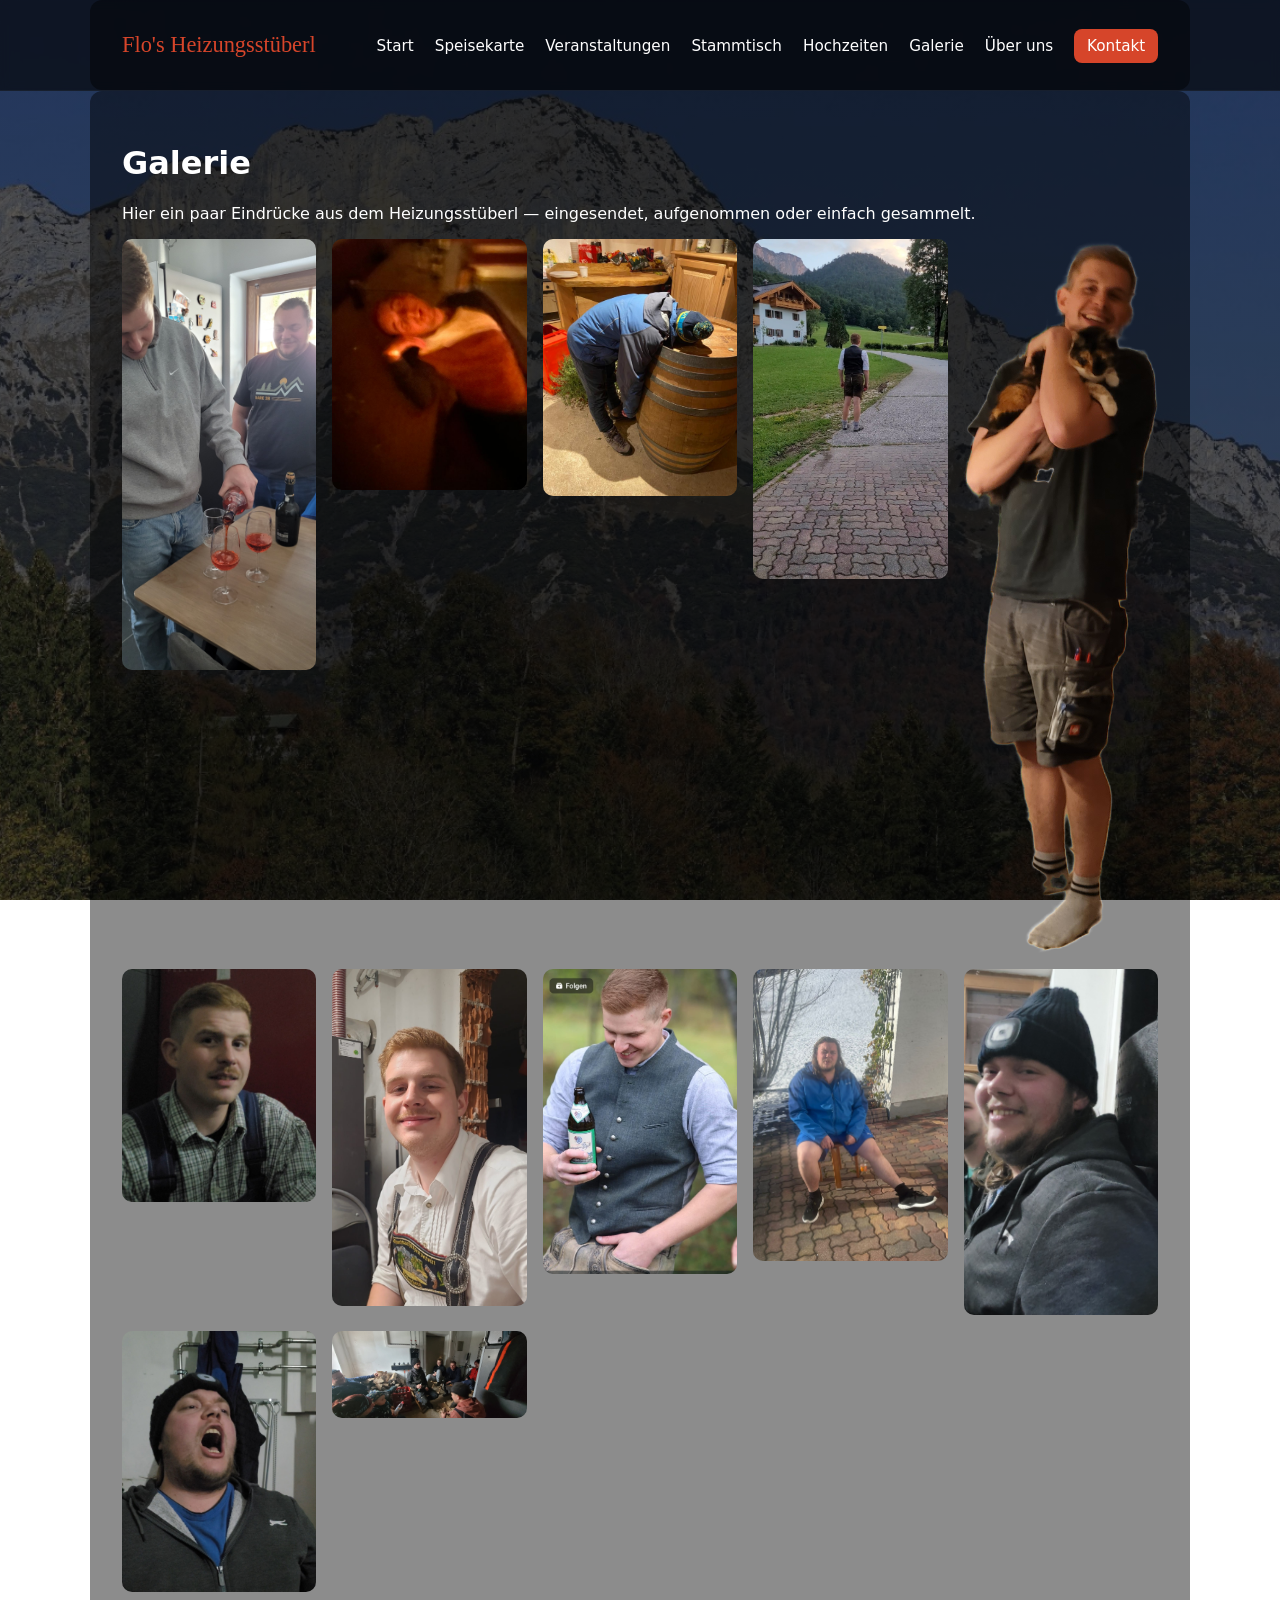
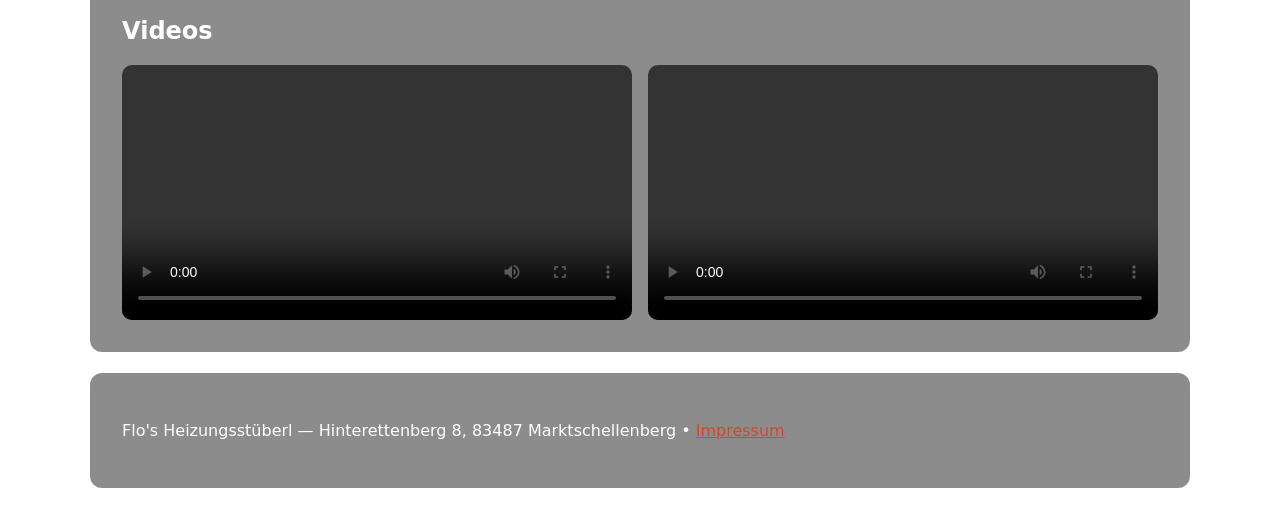
==== commit 444bec91: "update gallery" ====
--- a/gallery.html
+++ b/gallery.html
@@ -40,6 +40,7 @@
       <img src="Bilder/Michi_draussen.jpg" alt="Michi draußen" loading="eager">
       <img src="Bilder/Michi_portraet.jpg" alt="Michi Porträt" loading="eager">
       <img src="Bilder/Michi_schrei.jpg" alt="Michi schreit" loading="eager">
+	  <img src="Bilder/Gesellige_runde.jpg" alt="Nettes Beisammensein" loading="eager">
     </div>
 
     <h2 style="margin-top:1.6rem">Videos</h2>
--- a/styles.css
+++ b/styles.css
@@ -43,6 +43,8 @@
 .cta-cards article{background:rgba(255,255,255,0.03);padding:1.2rem;border-radius:12px}
 .instagram{padding:2rem 0}
 .site-footer{padding:1.2rem 0;background:transparent;border-top:1px solid rgba(255,255,255,.04)}
+.visit-counter{margin-top:.5rem;font-size:.8rem;color:var(--muted);letter-spacing:.02em}
+.visit-counter strong{color:var(--accent)}
 .link{color:var(--accent);text-decoration:none}
 .muted{color:var(--muted)}
 .fun{font-style:italic;color:#eee}
